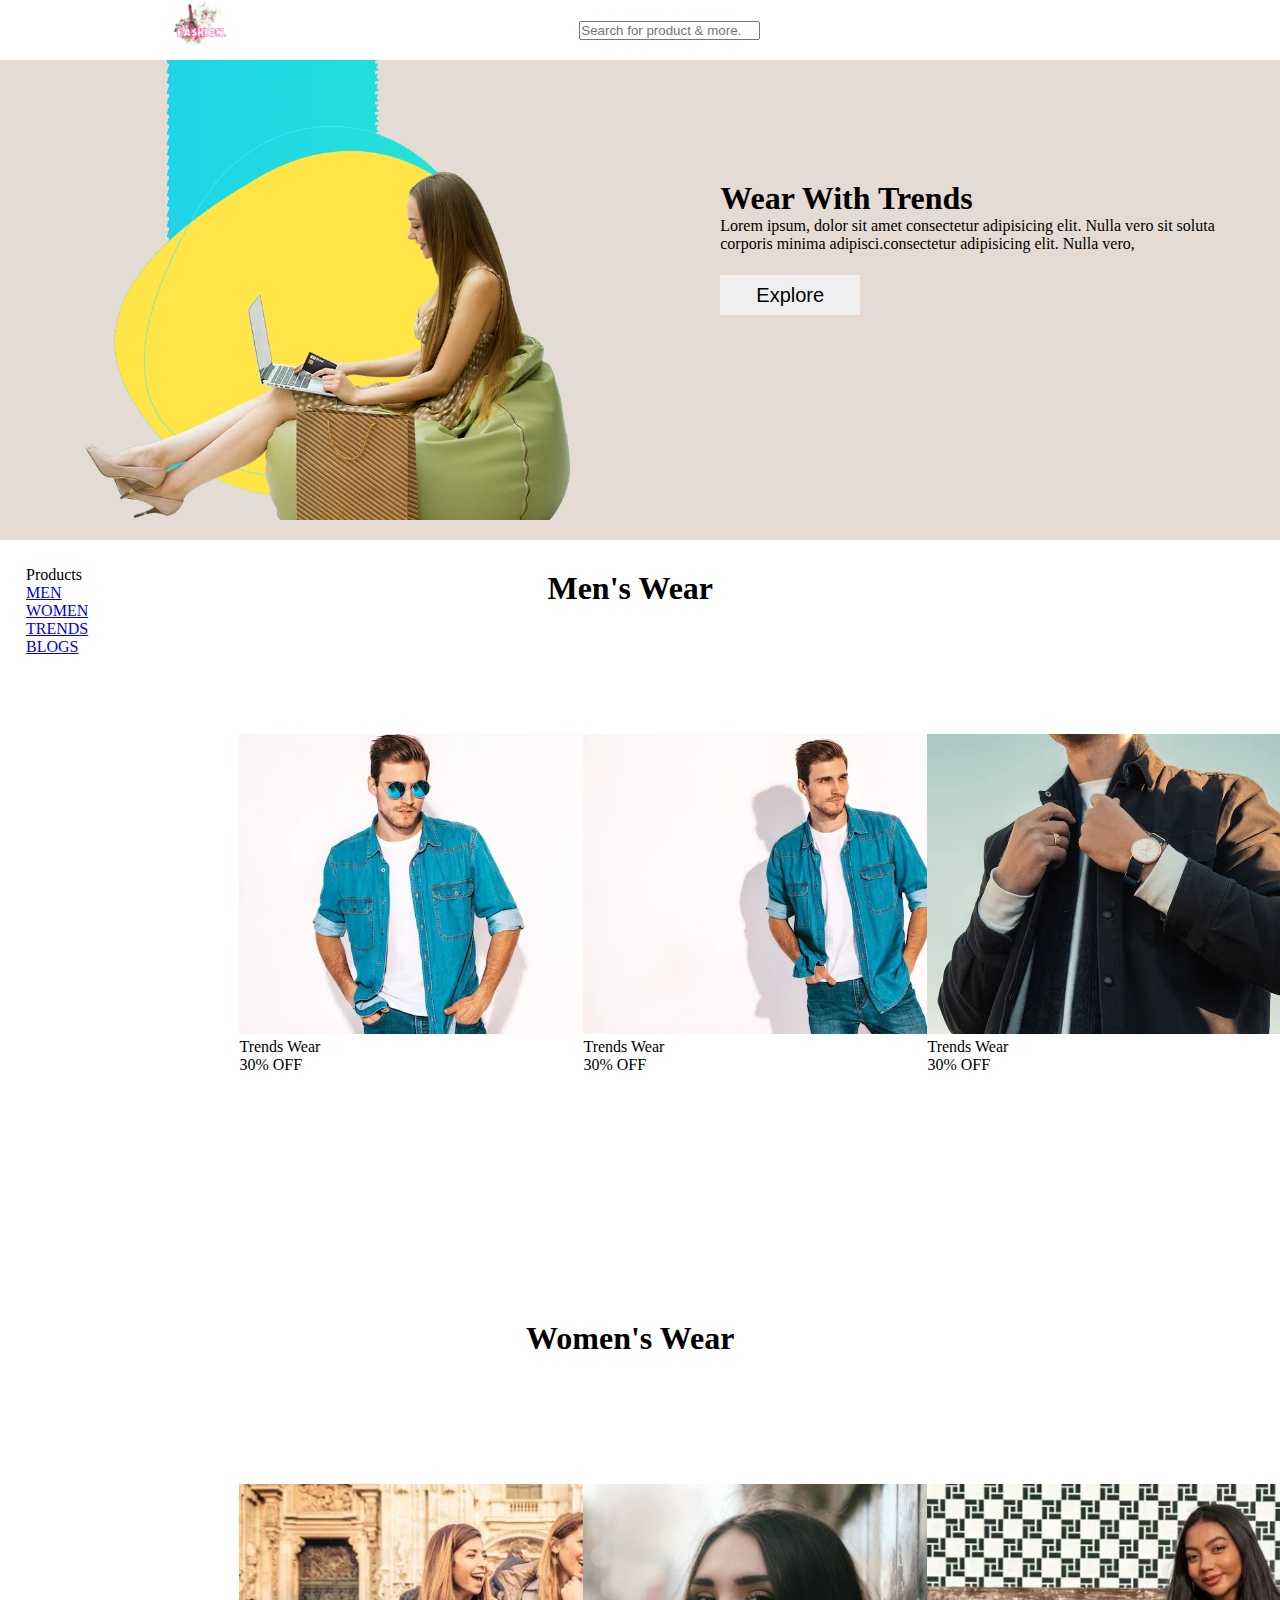
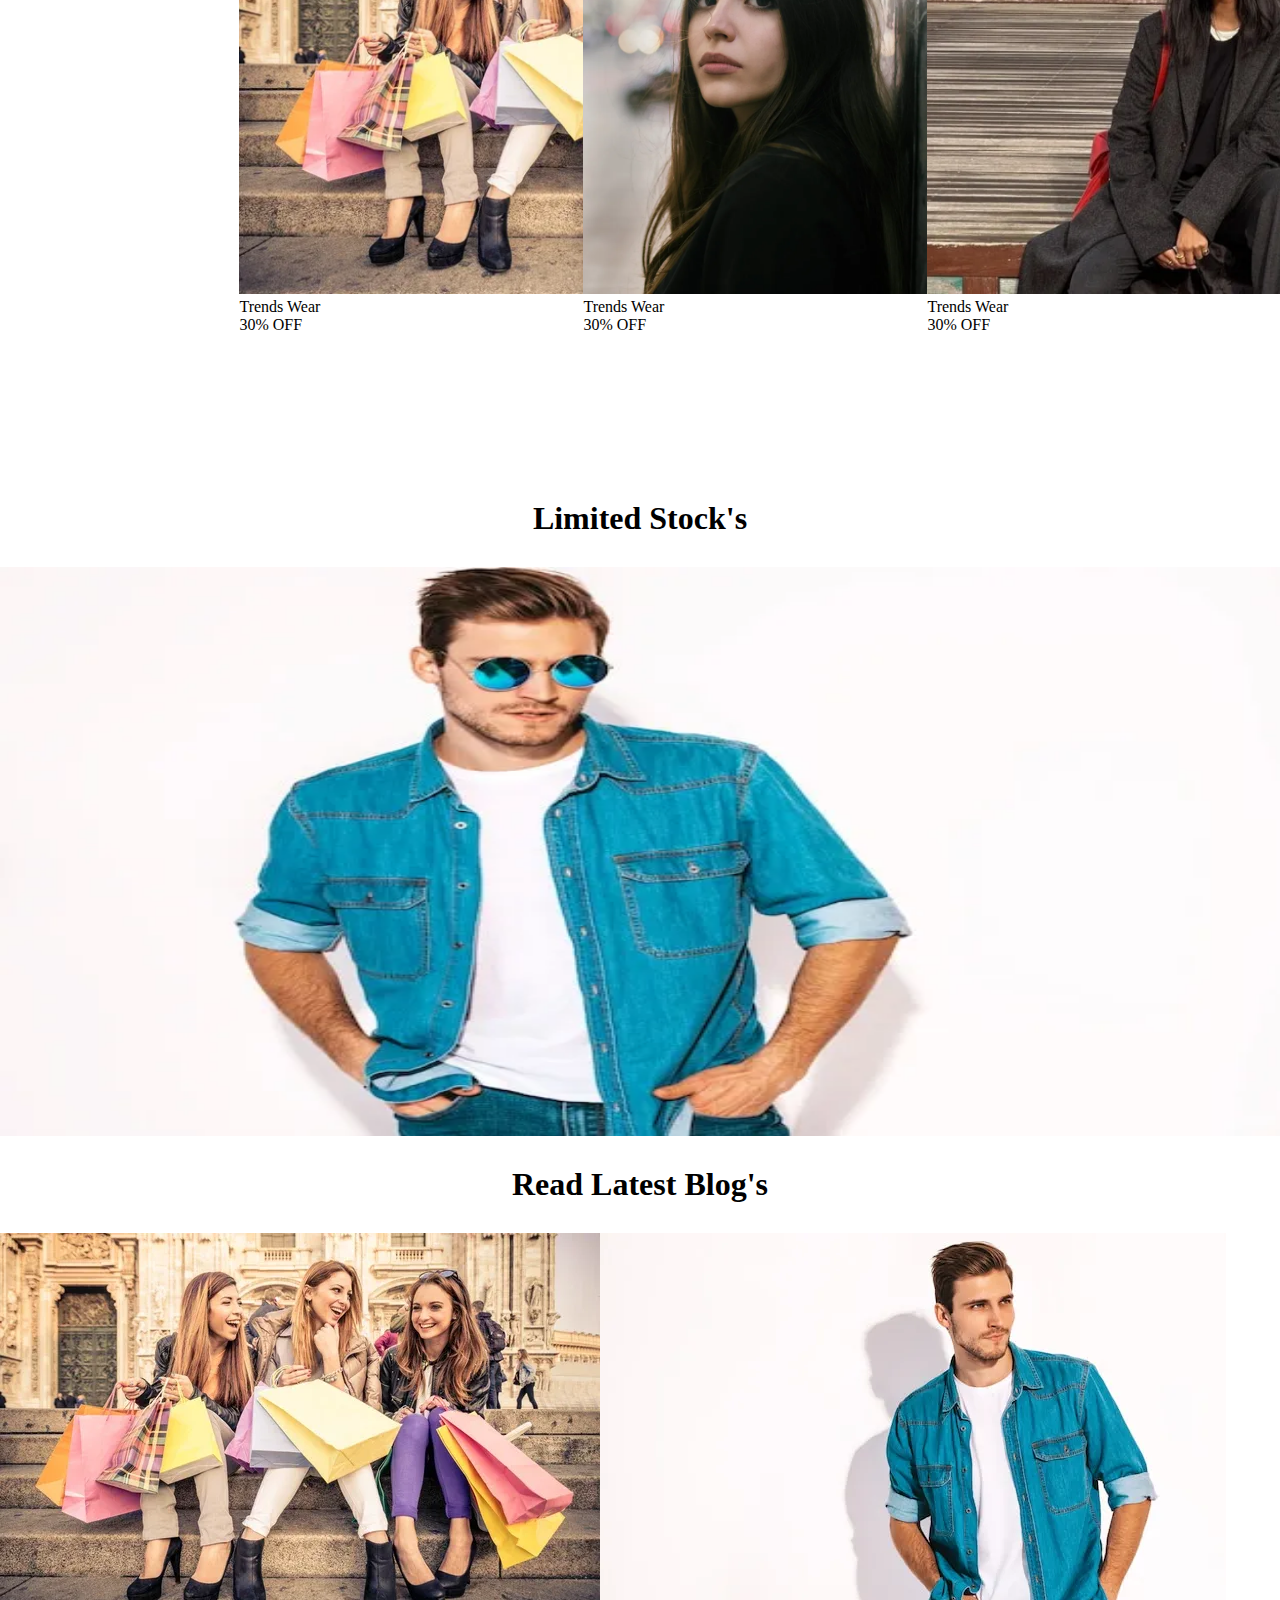
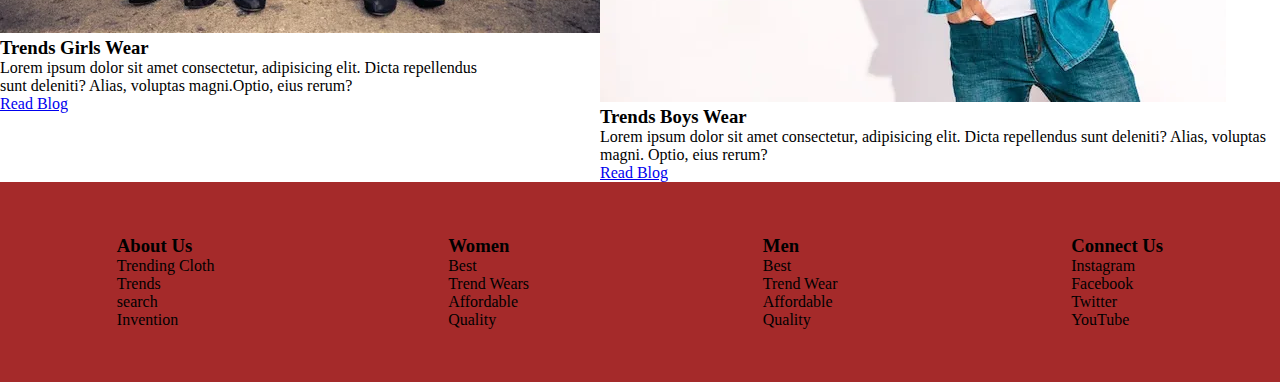
==== index.html @ 72ee12fe "first commit" ====
<!DOCTYPE html>
<html lang="en">
<head>
    <meta charset="UTF-8">
    <meta name="viewport" content="width=device-width, initial-scale=1.0">
    <title>Document</title>
    <link rel="stylesheet" href="index.css">
    <link href="https://fonts.googleapis.com/css2?family=Abril+Fatface&family=Catamaran:wght@200&family=Courgette&family=Dancing+Script:wght@700&family=Edu+TAS+Beginner:wght@700&family=Lato:wght@300;900&family=Mukta:wght@700&family=Mulish:wght@300&family=Open+Sans&family=PT+Sans:ital,wght@1,700&family=Poppins:wght@300&family=Raleway:wght@100&family=Roboto&family=Roboto+Condensed:wght@700&family=Roboto+Slab&display=swap" rel="stylesheet">
    <script src="https://kit.fontawesome.com/f30fac2c61.js" crossorigin="anonymous"></script>
</head>
<body>



    <div class="container">
        <nav>
            <div class="logo">
                <img src="vogue-png-logo-5764.png" alt="" >
            
            </div>
           
            <div class="searchBar">
                <input type="text" placeholder="Search for product & more.">
                <i class="fa-solid fa-magnifying-glass"></i>
            </div>
            <div class="icons">
                <i class="fa-regular fa-user"></i>
                <i class="fa-solid fa-bag-shopping"></i>
                <i class="fa-bar fa-bar"></i>

            </div>
        </nav>

         <div class="hero">
            <img src="log.png" alt="img-logo" height="500px">

            <div class="mainText">
                <h1>Wear With Trends</h1>
                <p>Lorem ipsum, dolor sit amet consectetur adipisicing elit. Nulla vero sit soluta <br> corporis minima  adipisci.consectetur adipisicing elit. Nulla vero,</p>
                <button>Explore</button>
            </div>

             
        </div>

         <main class="main">
           <div class="filter">

            <ul id="list">
                <li>Products</li>
                <li><a href="#men">MEN</a></li>
                <li><a href="#women">WOMEN</a></li>
                <li><a href="#slider">TRENDS</a></li>
                <li><a href="#blog">BLOGS</a></li>

            </ul>

        </div>
        <div id="men">
            <div class="head">
                <h1>Men's Wear</h1>
            </div>
            <div class="menCard">
                <div class="card">
                    <img src="men1.webp" alt="" height="300px">
                    <p>Trends Wear</p>
                    <p>30% OFF</p>
                </div>
                <div class="card">
                    <img src="men2.webp" alt="" height="300px">
                    <p>Trends Wear</p>
                    <p>30% OFF</p>
                </div>
                <div class="card">
                    <img src="men3.webp" alt="" height="300px">
                    <p>Trends Wear</p>
                    <p>30% OFF</p>
                </div>
            </div>
          <div id="women">
            <div class="head">
                <h1>Women's Wear</h1>
            </div>
            <div class="womenCard">
                <div class="card">
                    <img src="women.webp" alt="" height="410px">
                    <p>Trends Wear</p>
                    <p>30% OFF</p>
                </div>
                <div class="card">
                    <img src="women2.webp" alt="" height="410px">
                    <p>Trends Wear</p>
                    <p>30% OFF</p>
                </div>
                <div class="card">
                    <img src="women3.webp" alt="" height="410px">
                    <p>Trends Wear</p>
                    <p>30% OFF</p>
                </div>
            </div> 
</div>
</div> 
</main>


<div id="slider-box">
    <div class="head">
        <h1>Limited Stock's</h1>
    </div>
    <div id =" slider "class="slider">

     
        <div class="figure">
             <img src="men1.webp" alt=""  >
             <img src="men2.webp" alt="" >
             <img src="men3.webp" alt="" >
             <img src="women3.webp" alt="" >
             <img src="women1.webp" alt="" >
         </div>
    </div>
            

            <div id="blog">
                <div class="head">
                    <h1>Read Latest Blog's</h1>
                </div>
                <div class="blogs">
                    <div class="blogCard">
                        <img src="women.webp" alt="">
                        <div>
                            <h3>Trends Girls Wear</h3>
                            <p>Lorem ipsum dolor sit amet consectetur, adipisicing elit. Dicta repellendus <br> sunt deleniti?   Alias, voluptas magni.Optio, eius rerum?</p>
                            <a href="https://www.stylecraze.com/articles/best-fashion-blogs/">Read Blog</a>
                        </div>
                    </div>
                    <div class="blogCard">
                        <img src="men2.webp" alt="">
                        <div>
                            <h3>Trends Boys Wear</h3>
                            <p>Lorem ipsum dolor sit amet consectetur, adipisicing elit. Dicta repellendus sunt deleniti? Alias, voluptas magni. Optio, eius rerum?</p>
                            <a href="https://www.stylecraze.com/articles/best-fashion-blogs/">Read Blog</a>
                        </div>
                    </div>
                </div>
            </div>
        </div>

 
        

        <div class="footer">
            <div class="text">
                <h3>About Us</h3>
                <p>Trending Cloth</p>
                <p>Trends</p>
                <p>search</p>
                <p>Invention</p>

            </div>
            <div class="text">
                <h3>Women</h3>
                <p>Best</p>
                <p>Trend Wears</p>
                <p>Affordable </p>
                <p>Quality</p>

            </div>
            <div class="text">
                <h3>Men</h3>
                <p>Best</p>
                <p>Trend Wear</p>
                <p>Affordable</p>
                <p>Quality</p>

            </div>
            <div class="text">
                <h3>Connect Us</h3>
                <p>Instagram</p>
                <p>Facebook</p>
                <p>Twitter</p>
                <p>YouTube</p>

            </div>
        </div> 
    </div>
    <script src="index.js"></script>
</body>
</html> 

<!-- onclick card then open in new tab -->
---- index.css ----
*{
    margin: 0;
    padding: 0;
}

nav{width: 100%;
    background-color: white;
    height: 60px;
    display: flex;
    position: fixed;
    justify-content: space-around;
    align-items: center;
} 
.logo img {
    top: 5px;
    height:60px ;

}

.searchBar{
    list-style-type: none;
    border-style: none;
    transform-style: none;
}
.hero{
    display: flex;
    justify-content:space-around;
    background-color: rgb(228, 219, 212);
}
.hero img{
    margin: 20px;
    padding: 0;
}
.mainText{
    padding-top: 180px;
}

.mainText button{
    width: 140px;
    height: 40px;
    font-size: 20px;
    border: none;
    margin-top: 22px;
}

.mainText button:hover{

    background-color: transparent;
}

.main{
    display: flex;
       justify-content: flex-start; 
       flex-direction: row;
}
.filter {
    display: block;
    margin: 6px;

}

#list{
   margin: 20px;

list-style-type: none;
gap: 40px;
}

/* .men{
    width: 300px;
    height: 250px;
} */

.men{
    width: 100%;
}

.head{
    margin-top: 30px;
}


.head h1{

display: flex;
justify-content: center;
    
}
.menCard{
    margin-top: 10%;
    margin-left: 10%;
    width: 60%;
    height: 580px;

    display: flex;

}
.card{
    width: 300px;
    background-color: #fff;
    margin-inline: 22px;
    margin-top: 24px;
}


.womenCard{
    margin-top: 10%;
    margin-left: 10%;
    height: 610px;
    width: 60%;
    display: flex;
}
.slider{
    height: 60%;
    overflow: hidden;
  }

  
  .slider .figure{
  position: relative;
  width: 500%;
  
  left: 0;
  animation: 15s slider infinite;
  }
  .slider .figure img {
    float: left ;
   margin: 0;
   left: 0;
aspect-ratio: 9/4;
    width: 20%;
  }
  
  
  @keyframes slider {
    0%{left: 0;}
    20%{left: -100%;}
    40%{left: -200%;}
    60%{left: -300%;}
    80%{right: -400%;}
    100%{right: -500%;}
  } 
  

.head h1{
    margin: 30px;
}
  
 
.blogs{
    display:flex;
    height: 60%;
    width: 100%;
    margin: px;
}


  .footer{
    height: 200px;
    display: flex;
  flex-wrap: wrap;
  justify-content: space-around;
  align-items: center;
    background-color:brown;
    text-decoration: white;
  }

  .product-detail{
    display: flex;
    margin: 20px;
  }
  
 .product-detail h1{
    margin: 30px;

 }
  .product-detail button{
 margin: 50px;
 background: transparent;
  }
  

  @media screen and (max-width:900px){
    .menCard{
        display: block;
        margin: 20;
        height: 1110px;
        margin-right: 10px;
    }
    .womenCard{
       
        display: block;
        height: 1410px;
        margin-right: 10px;

    }
    .hero{
        display: block;
    }
    
    .slider-box {
    margin-top: 100px;
margin: 100px;    
    }
    .blogs{
        display: block;
        margin: 20;
        height: 1110px;
        margin-right: 10px;
    }
    
    .filter{
        display: none;
    }
  }
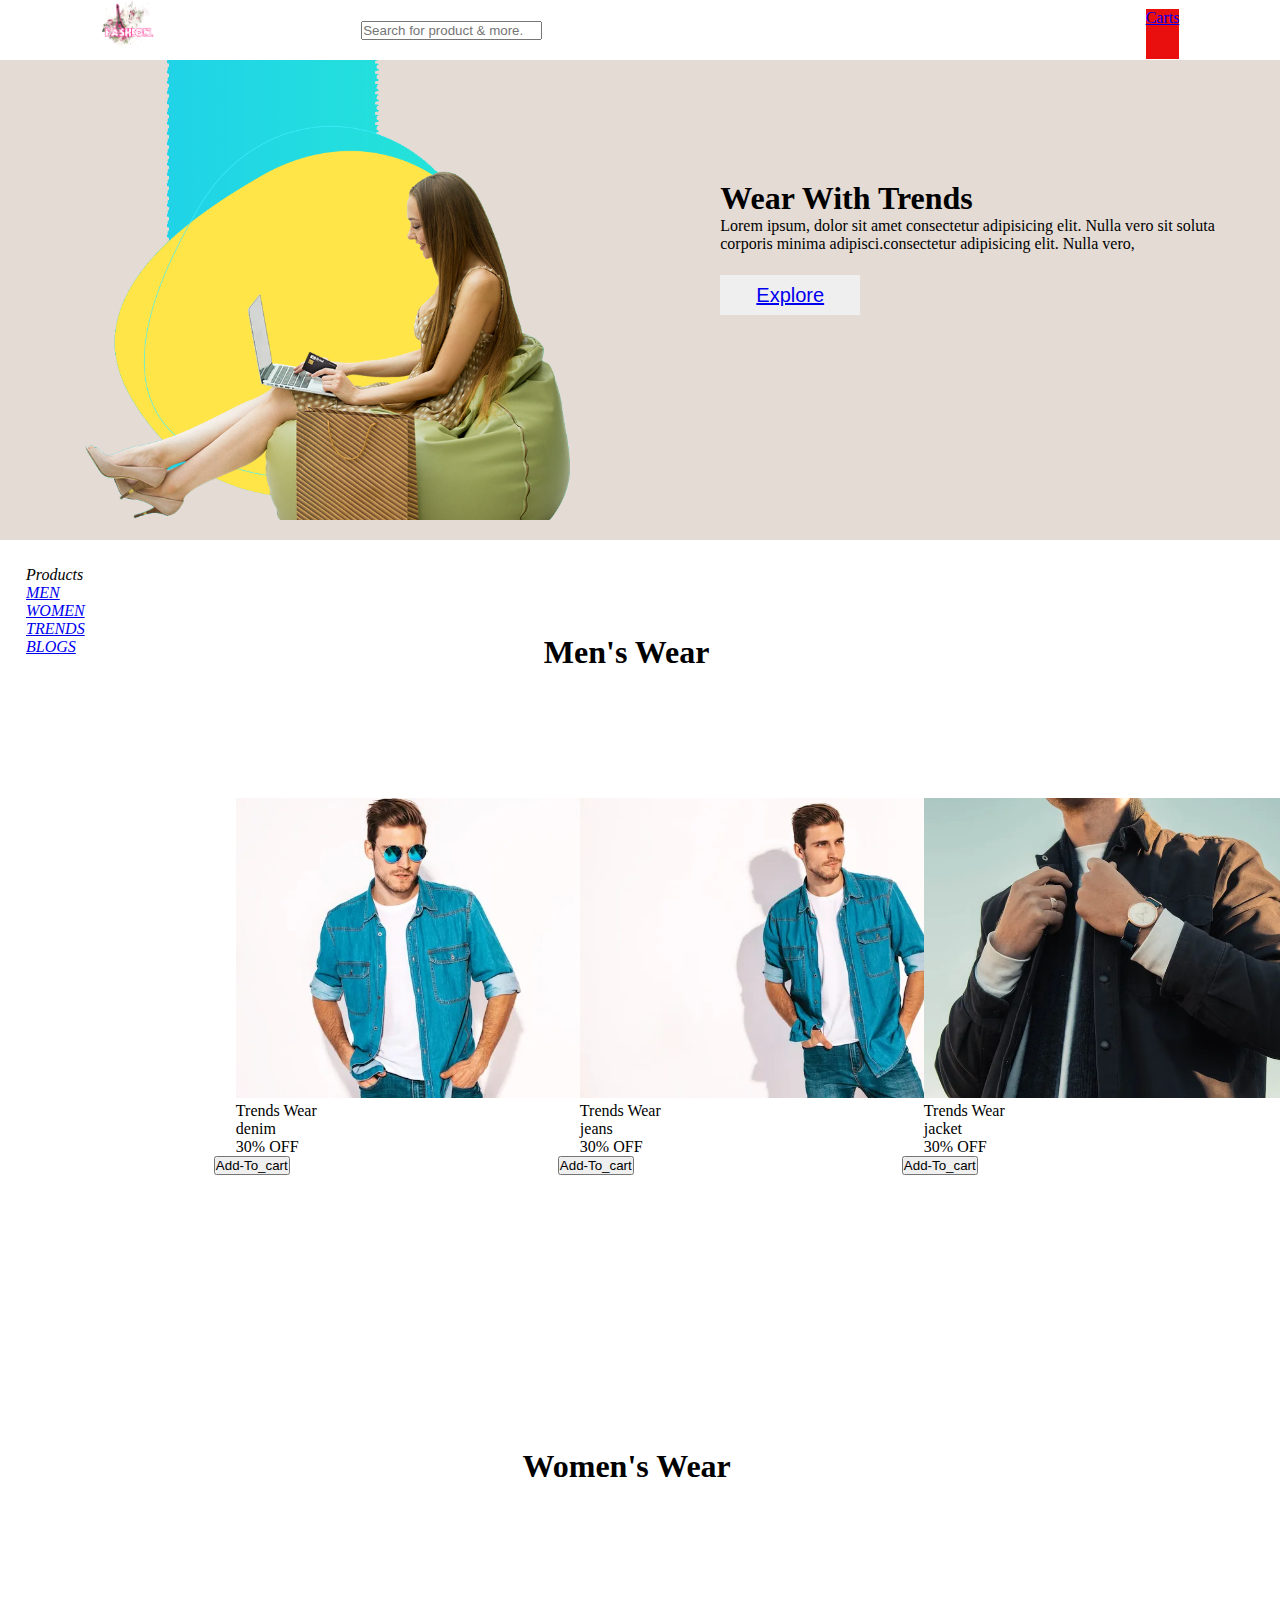
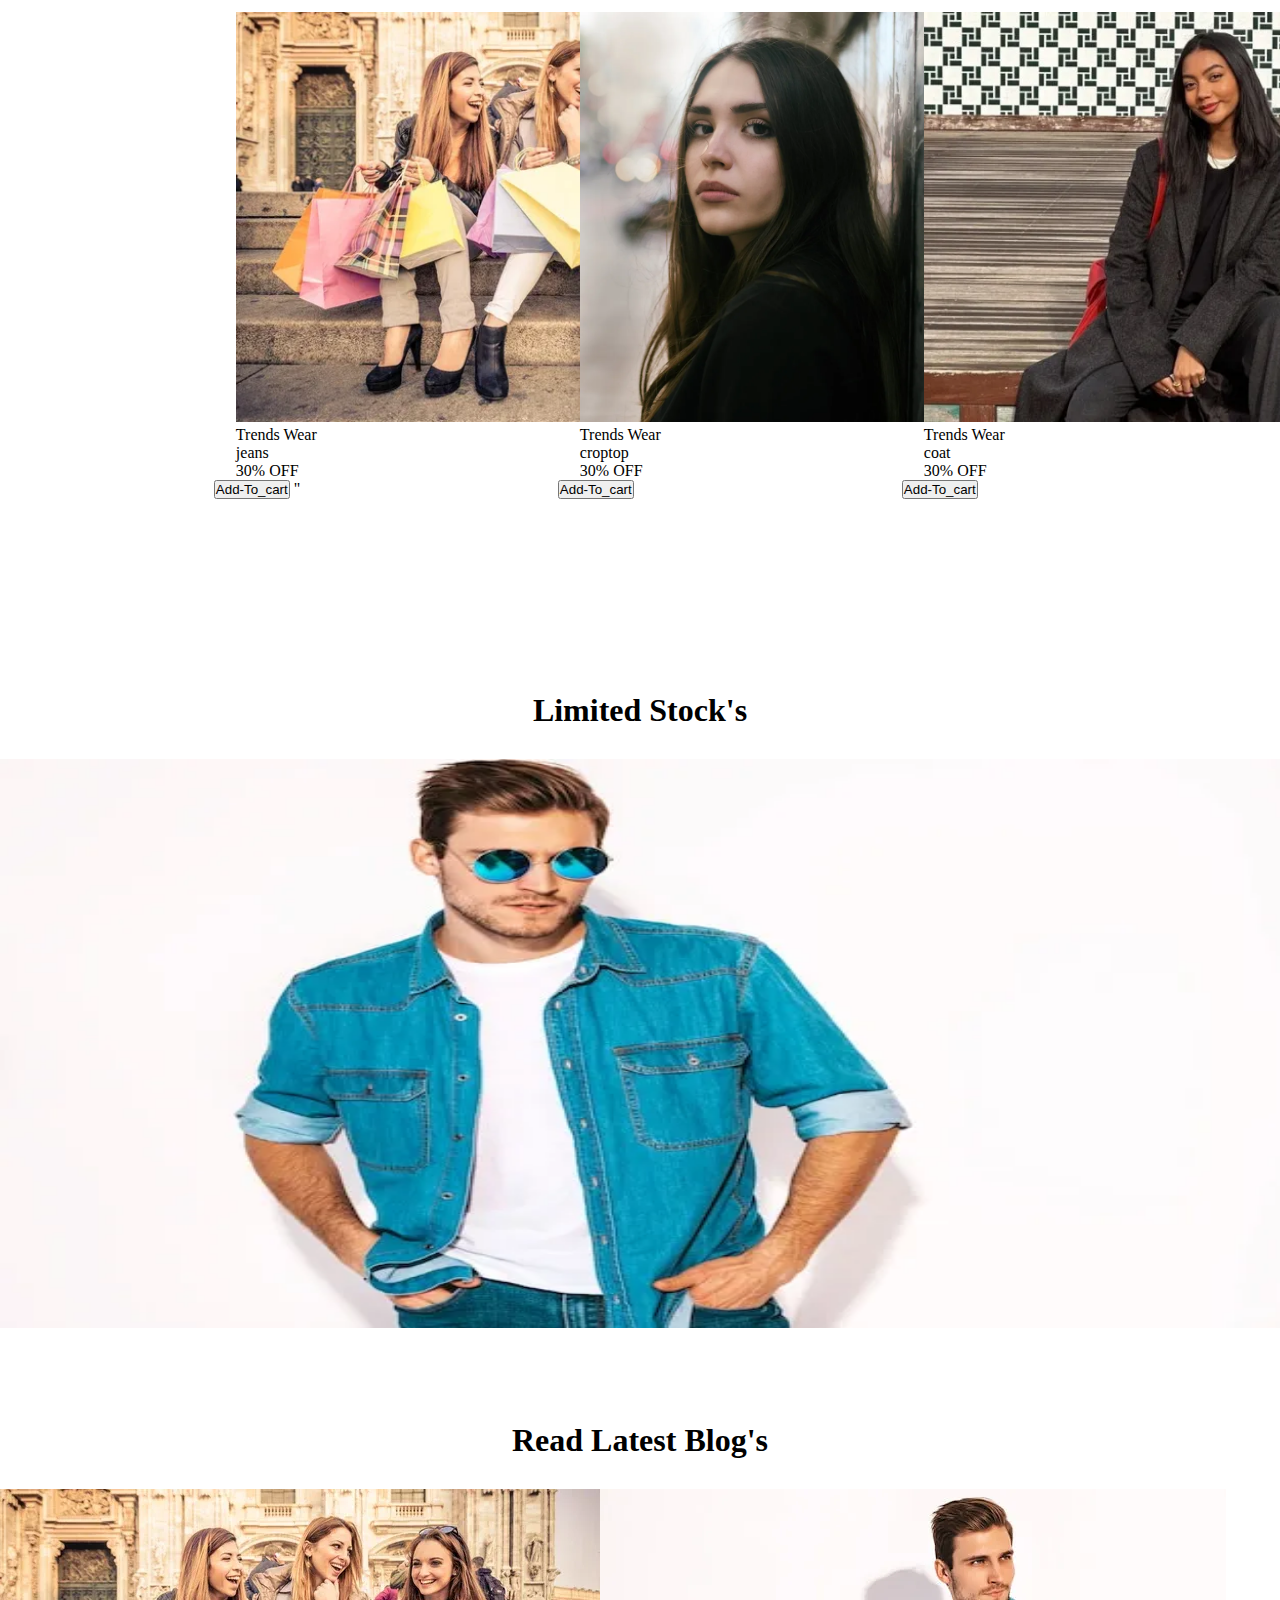
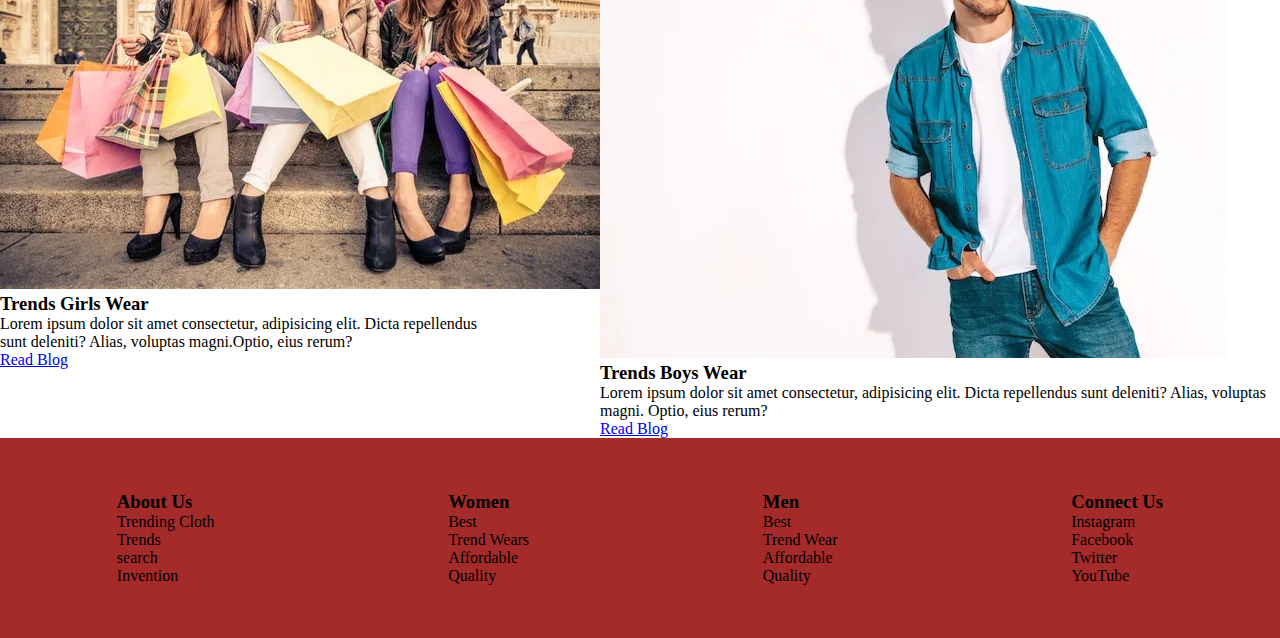
==== commit aeaa44a2: "implement addtocart" ====
--- a/index.html
+++ b/index.html
@@ -3,7 +3,7 @@
 <head>
     <meta charset="UTF-8">
     <meta name="viewport" content="width=device-width, initial-scale=1.0">
-    <title>Document</title>
+    <title>E-Commerce</title>
     <link rel="stylesheet" href="index.css">
     <link href="https://fonts.googleapis.com/css2?family=Abril+Fatface&family=Catamaran:wght@200&family=Courgette&family=Dancing+Script:wght@700&family=Edu+TAS+Beginner:wght@700&family=Lato:wght@300;900&family=Mukta:wght@700&family=Mulish:wght@300&family=Open+Sans&family=PT+Sans:ital,wght@1,700&family=Poppins:wght@300&family=Raleway:wght@100&family=Roboto&family=Roboto+Condensed:wght@700&family=Roboto+Slab&display=swap" rel="stylesheet">
     <script src="https://kit.fontawesome.com/f30fac2c61.js" crossorigin="anonymous"></script>
@@ -11,16 +11,16 @@
 <body>
 
 
-
     <div class="container">
         <nav>
+           
             <div class="logo">
-                <img src="vogue-png-logo-5764.png" alt="" >
-            
-            </div>
-           
-            <div class="searchBar">
-                <input type="text" placeholder="Search for product & more.">
+           <a href="/"><img src="vogue-png-logo-5764.png" alt=""> </a> 
+            
+            </div>
+           
+            <div class="searchButton">
+                <input type="text" class="searchInput"placeholder="Search for product & more.">
                 <i class="fa-solid fa-magnifying-glass"></i>
             </div>
             <div class="icons">
@@ -29,7 +29,36 @@
                 <i class="fa-bar fa-bar"></i>
 
             </div>
+            <div class="humb">
+                <span class="hamburger">
+               <svg
+                 xmlns="http://www.w3.org/2000/svg"
+                 fill="none"
+                 viewBox="0 0 24 24"
+                 stroke-width="1.5"
+                 stroke="currentColor"
+                 class="w-6 h-6">
+                 <path
+                   stroke-linecap="round"
+                   stroke-linejoin="round"
+                   d="M3.75 6.75h16.5M3.75 12h16.5m-16.5 5.25h16.5" />
+               </svg>
+             </span>
+           </div>
+            
+            <div class="cart">
+                <a href="cart.html">Carts</a>
+           
+           
+                <div id="cartcontain" class="cartcontainer">
+  
+
+                </div> 
+            </div>
+
+            
         </nav>
+        <div class="usefilter">
 
          <div class="hero">
             <img src="log.png" alt="img-logo" height="500px">
@@ -37,7 +66,7 @@
             <div class="mainText">
                 <h1>Wear With Trends</h1>
                 <p>Lorem ipsum, dolor sit amet consectetur adipisicing elit. Nulla vero sit soluta <br> corporis minima  adipisci.consectetur adipisicing elit. Nulla vero,</p>
-                <button>Explore</button>
+                <button>  <a href="#men">Explore</button></a>
             </div>
 
              
@@ -52,6 +81,7 @@
                 <li><a href="#women">WOMEN</a></li>
                 <li><a href="#slider">TRENDS</a></li>
                 <li><a href="#blog">BLOGS</a></li>
+      
 
             </ul>
 
@@ -61,41 +91,99 @@
                 <h1>Men's Wear</h1>
             </div>
             <div class="menCard">
+                <div class="carditem">
                 <div class="card">
                     <img src="men1.webp" alt="" height="300px">
-                    <p>Trends Wear</p>
-                    <p>30% OFF</p>
-                </div>
-                <div class="card">
+                    <p >Trends Wear</p>
+                    <p class="title">denim</p>
+                    <p>30% OFF</p>
+                </div>
+                    <button   class="addcartbtn"
+                    data-id="1"
+                     data-title="denim"
+                    data-img="men1.webp"
+                    data-discound="30% OFF"
+                    data-quality="Trends Wear"
+                    >Add-To_cart</button>
+            </div>
+                <div class="carditem">
+                <div id="jeans" class="card">
                     <img src="men2.webp" alt="" height="300px">
                     <p>Trends Wear</p>
-                    <p>30% OFF</p>
-                </div>
+                    <p class="title"> jeans</p>
+                    <p>30% OFF</p>
+                </div>
+                    <button  class="addcartbtn"
+                    data-id="2"
+                    data-title="jeans"
+                    data-img="men2.webp"
+                    data-discound="30% OFF"
+                    data-quality="Trends Wear">Add-To_cart</button>
+                </div>
+                <div class="carditem">
                 <div class="card">
                     <img src="men3.webp" alt="" height="300px">
                     <p>Trends Wear</p>
-                    <p>30% OFF</p>
-                </div>
-            </div>
+                    <p class="title">jacket</p>
+                    <p>30% OFF</p>
+                </div>
+                    <button  class="addcartbtn"
+                    data-id="3"
+                    data-title="jacket"
+                    data-img="men3.webp"
+                    data-discound="30% OFF"
+                    data-quality="Trends Wear">Add-To_cart</button>
+                </div>
+            </div>
+
           <div id="women">
             <div class="head">
                 <h1>Women's Wear</h1>
             </div>
             <div class="womenCard">
+                <div class="carditem">
                 <div class="card">
                     <img src="women.webp" alt="" height="410px">
                     <p>Trends Wear</p>
-                    <p>30% OFF</p>
-                </div>
+                    <p class="title">jeans</p>
+                    <p>30% OFF</p>
+                </div>
+                    <button class="addcartbtn"
+                   
+                    data-id="4" data-title="jeans"
+                    data-img="men4.webp"
+                    data-discound="30% OFF"
+                    data-quality="Trends Wear">Add-To_cart</button> "
+                </div>
+
+                <div class="carditem">
                 <div class="card">
                     <img src="women2.webp" alt="" height="410px">
-                    <p>Trends Wear</p>
-                    <p>30% OFF</p>
-                </div>
+                    <p >Trends Wear</p>
+                    <p class="title"> croptop</p>
+                    <p>30% OFF</p>
+                </div>
+                    <button class="addcartbtn"
+                    data-id="5"
+                     data-title=" croptop"
+                    data-img="men5.webp"
+                    data-discound="30% OFF"
+                    data-quality="Trends Wear">Add-To_cart</button>
+                </div>
+                
+                <div class="carditem">
                 <div class="card">
                     <img src="women3.webp" alt="" height="410px">
-                    <p>Trends Wear</p>
-                    <p>30% OFF</p>
+                    <p >Trends Wear</p>
+                    <p class="title">coat</p>
+                    <p>30% OFF</p>
+                </div>
+                <button class="addcartbtn"
+                data-id="6"
+                data-title="coat"
+                data-img="men6.webp"
+                data-discound="30% OFF"
+                data-quality="Trends Wear">Add-To_cart</button>
                 </div>
             </div> 
 </div>
@@ -146,7 +234,7 @@
         </div>
 
  
-        
+   
 
         <div class="footer">
             <div class="text">
@@ -183,7 +271,11 @@
             </div>
         </div> 
     </div>
+
+</div>
+
     <script src="index.js"></script>
+    <script src="cart.js"></script>
 </body>
 </html> 
 
--- a/index.css
+++ b/index.css
@@ -10,12 +10,126 @@
     position: fixed;
     justify-content: space-around;
     align-items: center;
+    top: 0;
 } 
 .logo img {
     top: 5px;
     height:60px ;
 
 }
+ 
+    .cart{
+        margin-top: 8px;
+height: 50px; 
+background-color: #e90f0f;}
+
+.cart  a{
+    float: right;
+ }
+
+.cartcontain{
+    height: 600px;
+    width: 300px;
+    margin-top: 30px;
+    background-color: #463cbb;
+    overflow-y: scroll;
+    display: none;
+    color: #f90808;
+}
+
+.innercartbtn{
+
+ margin-top: 20px;
+}
+
+.cartcontain{
+    padding: 90px;
+}
+  
+
+.buypage{
+font-size: large;
+bottom: 55%;
+left: 30%;
+
+}
+/* Cart page */
+/* .cart {
+    width: 100%;
+  } */
+  .cartitem{
+    margin-top: 90px;
+   padding: 100px;
+   width: 80%;
+    color: rgb(119, 223, 16);
+  }
+
+  .cart_header{
+    padding: 1.5rem;
+    background-color: var(--colo-white-2);
+    display: flex;
+    justify-content: space-between;
+    align-items: center;
+    border-radius: 1px;
+  }
+  
+  .cart_item{
+    margin-top: 2rem;
+    padding: 1.5rem;
+    background-color: var(--colo-white-2);
+    display: flex;
+    justify-content: space-between;
+    align-items: center;
+    border-radius: 1px;
+  }
+
+
+  
+  /* .cart_item {
+    margin-top: 2rem;
+    padding: 1.5rem;
+    background-color: var(--colo-white-2);
+    display: flex;
+    justify-content: space-between;
+    align-items: center;
+    border-radius: 1px;
+  }
+  .cart_product {
+    display: flex;
+    flex-direction: column;
+  } */
+
+  .cart_img {
+    width: 7%;
+  }
+  .cart_total {
+    margin-top: 2rem;
+    text-align: right;
+  }
+
+
+.buypage h1{
+    color: rgb(65, 9, 233);
+}
+ .inputs button{
+background-color: #15ce30;
+size: 200%;
+font-size: xx-large;
+font-weight: bold;
+margin: 10px;
+}
+.inputs a{
+    background-color: #bc1b1b;
+    color: white;
+}
+
+/* .cartcontainer{
+ display: grid;
+ grid-template-columns: 3fr 1fr 3fr;
+ background-color: #2ad81e;
+}
+  */
+ 
 
 .searchBar{
     list-style-type: none;
@@ -61,9 +175,10 @@
 
 #list{
    margin: 20px;
+  font-style: oblique;
 
 list-style-type: none;
-gap: 40px;
+ 
 }
 
 /* .men{
@@ -76,9 +191,10 @@
 }
 
 .head{
-    margin-top: 30px;
-}
-
+    margin-top: 94px;
+}
+
+ 
 
 .head h1{
 
@@ -179,6 +295,10 @@
  background: transparent;
   }
   
+  .buypage{
+    position: absolute;
+    
+  }
 
   @media screen and (max-width:900px){
     .menCard{
@@ -187,6 +307,17 @@
         height: 1110px;
         margin-right: 10px;
     }
+
+    
+.hamburger {
+    display: none;
+    cursor: pointer;
+  }
+  .hamburger > svg {
+    width: 4.5rem;
+    height: 4.5rem;
+  } 
+  
     .womenCard{
        
         display: block;
@@ -212,7 +343,16 @@
     .filter{
         display: none;
     }
-  }
-    
+    .product-detail{
+        display: block;
+        
+        height: 40%;
+        width: auto;
+    }
+   #inner{
+   margin: 10px;
+   padding: 6px;
+  }
+} 
  
   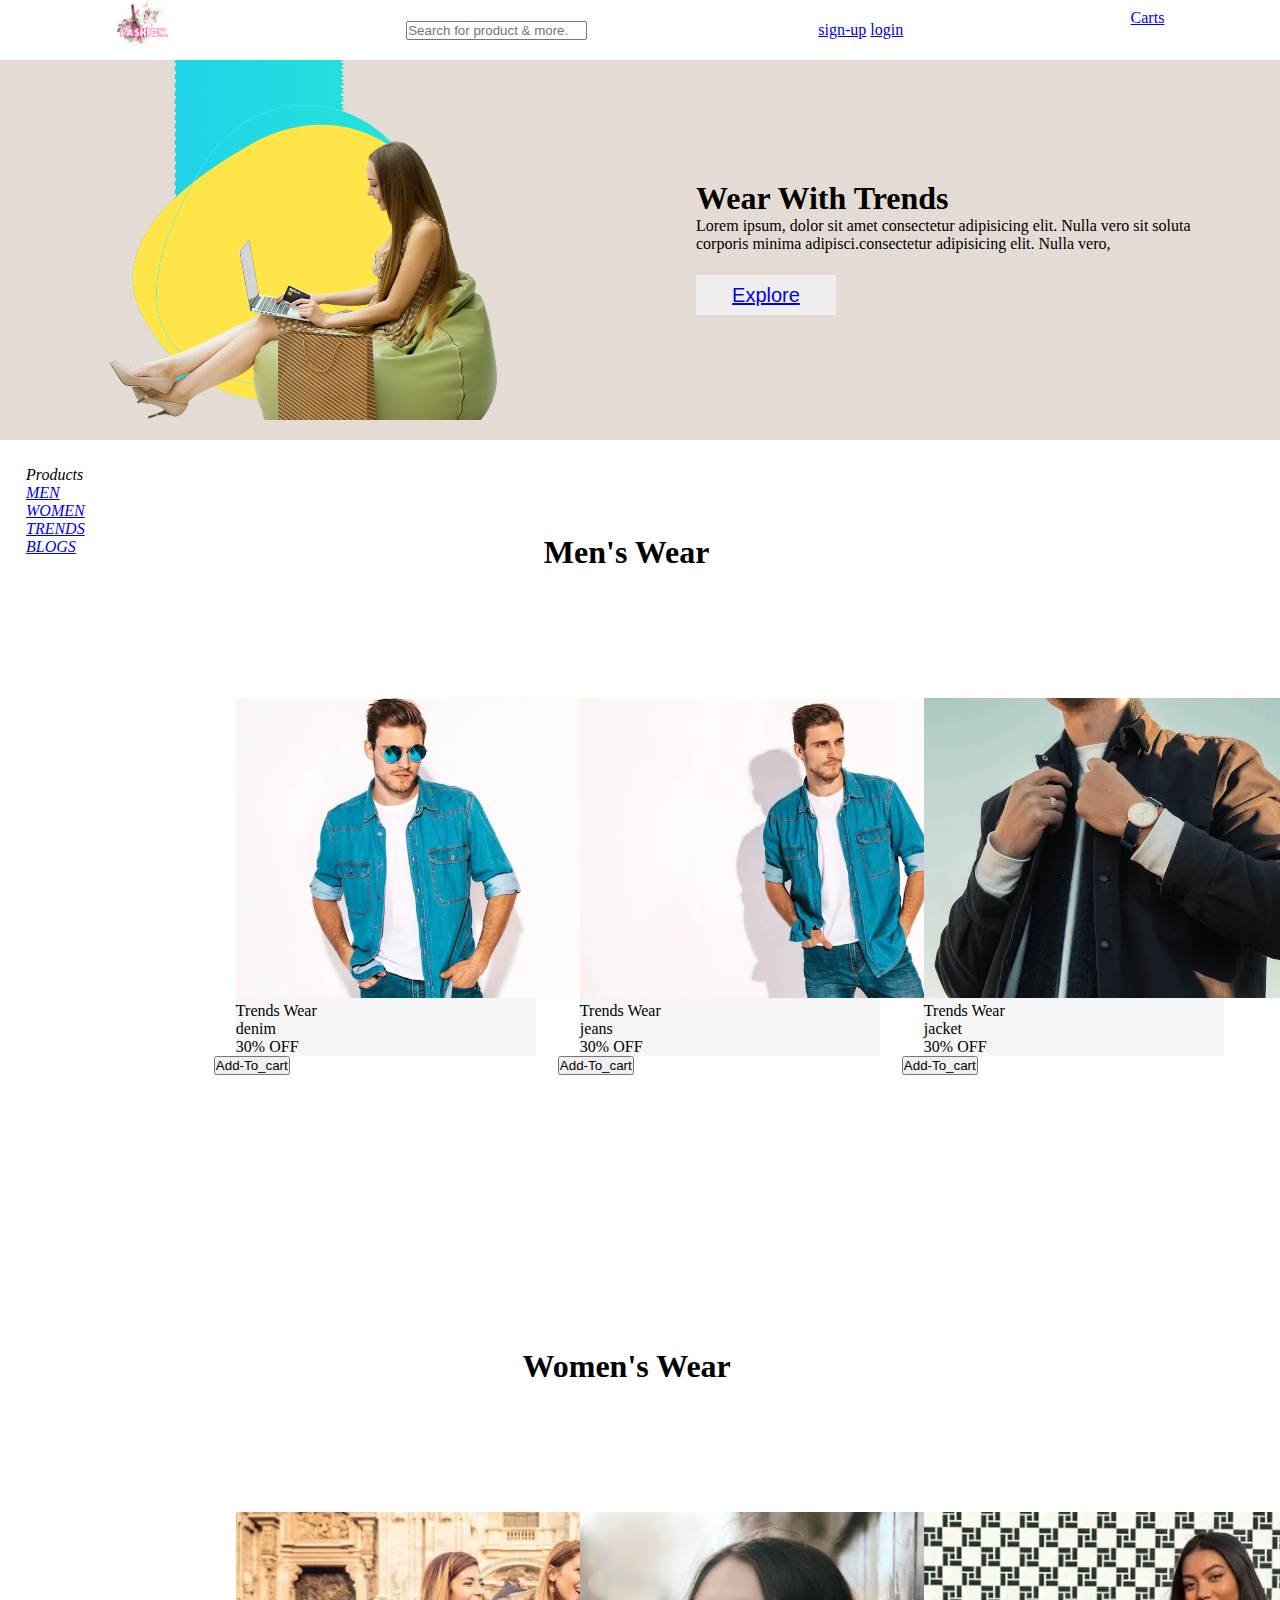
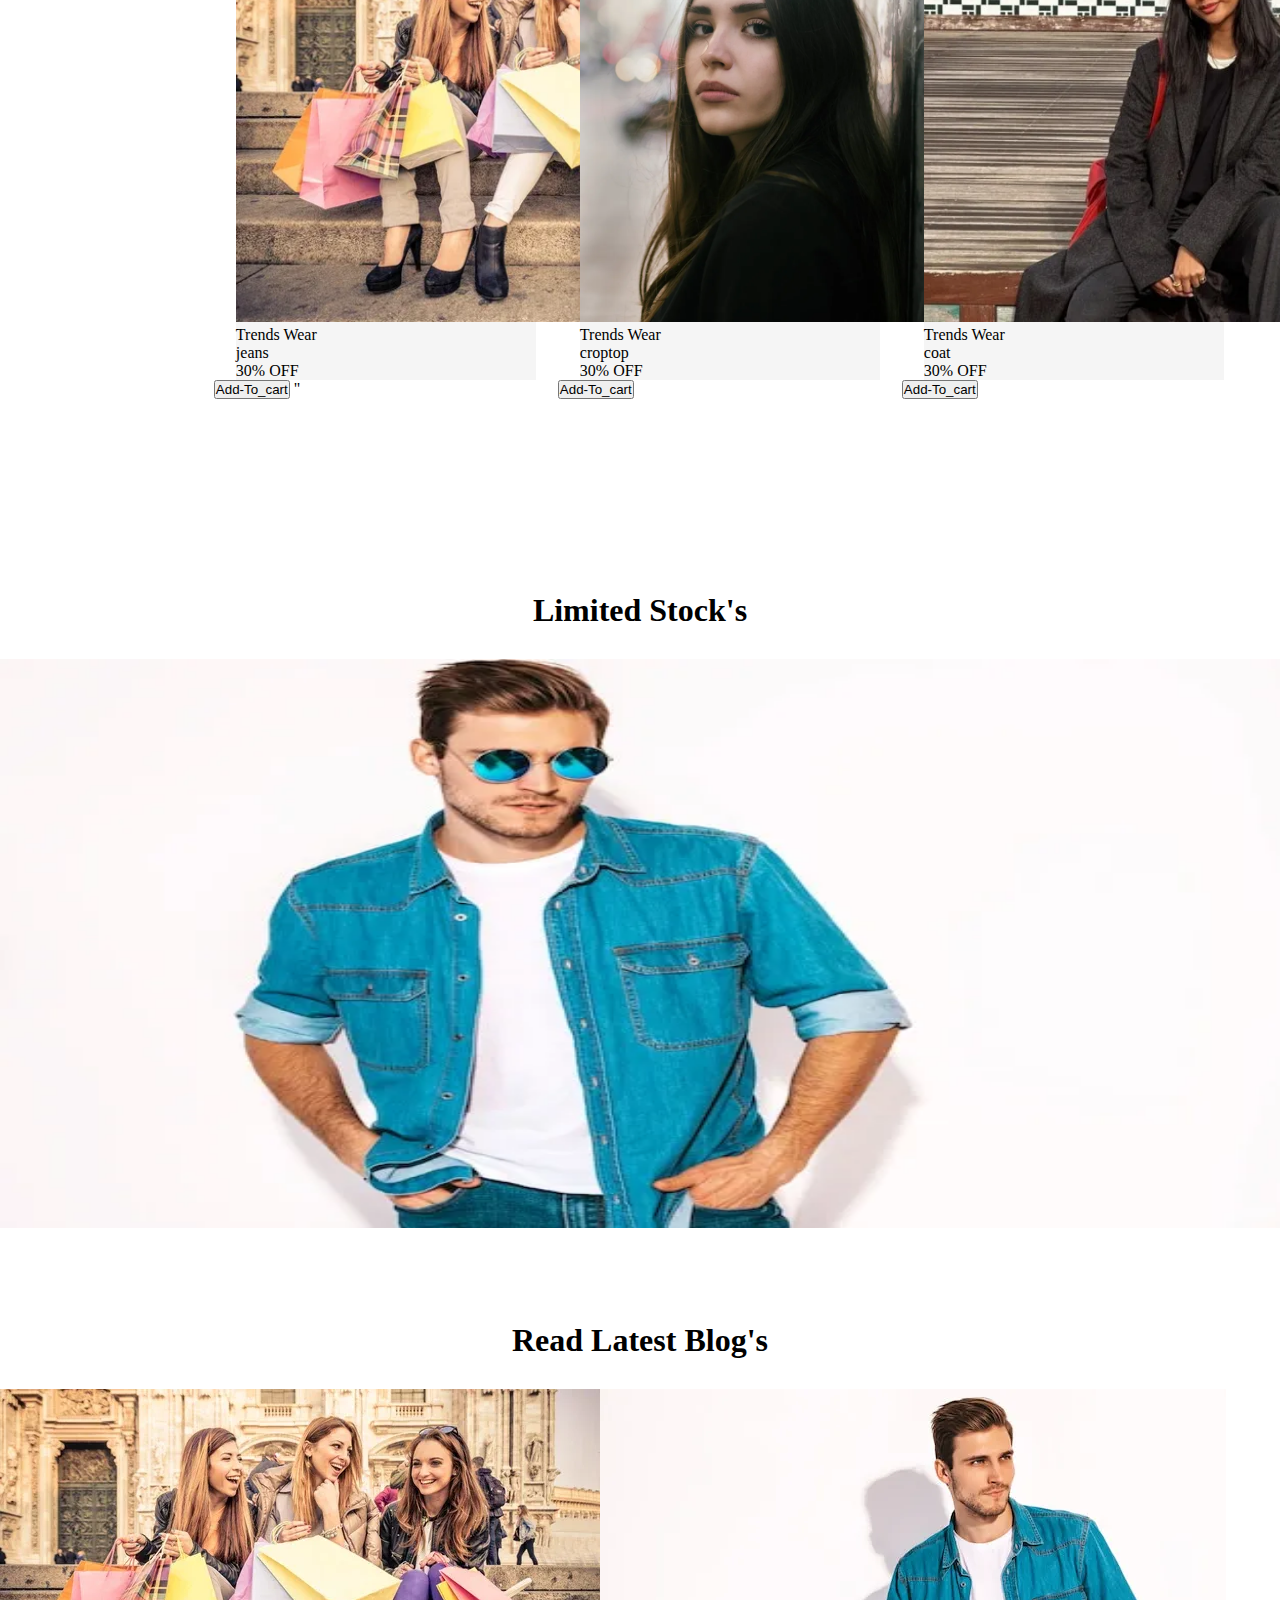
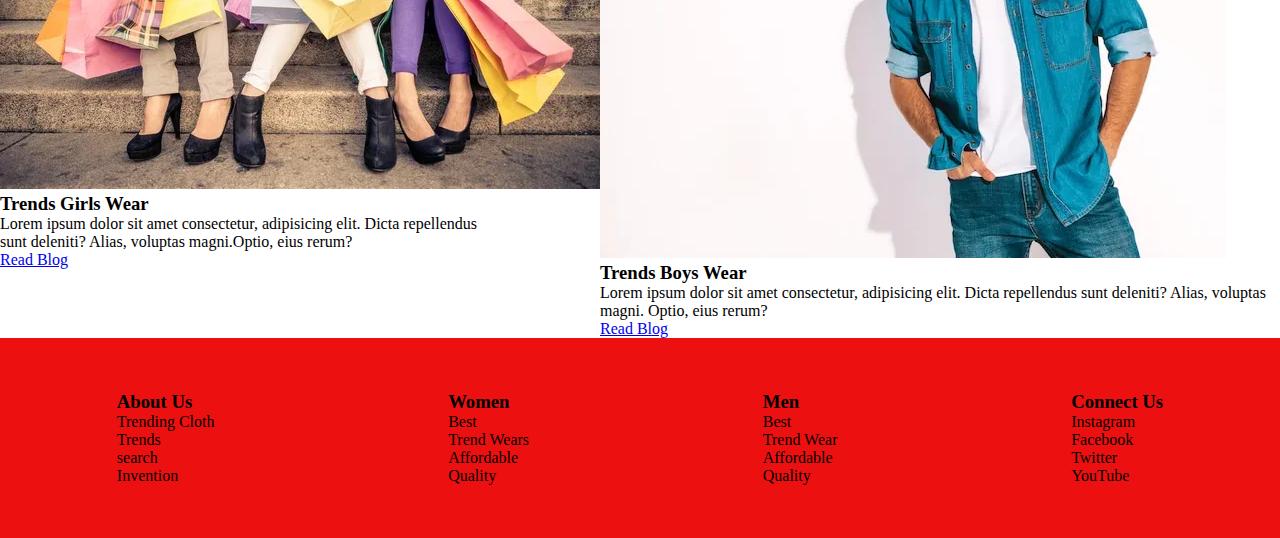
==== commit 44bbcf7a: "Add some new features like addtocartt,Humburger and signup and login" ====
--- a/index.html
+++ b/index.html
@@ -11,8 +11,10 @@
 <body>
 
 
-    <div class="container">
-        <nav>
+    
+
+   
+        <nav class ="navbartop">
            
             <div class="logo">
            <a href="/"><img src="vogue-png-logo-5764.png" alt=""> </a> 
@@ -23,31 +25,40 @@
                 <input type="text" class="searchInput"placeholder="Search for product & more.">
                 <i class="fa-solid fa-magnifying-glass"></i>
             </div>
+           
             <div class="icons">
+                <div class="signpage">
+                    <a href="/sign-up.html">sign-up</a>
+                    <a href="/login.html">login</a>
                 <i class="fa-regular fa-user"></i>
-                <i class="fa-solid fa-bag-shopping"></i>
-                <i class="fa-bar fa-bar"></i>
-
-            </div>
-            <div class="humb">
-                <span class="hamburger">
-               <svg
-                 xmlns="http://www.w3.org/2000/svg"
-                 fill="none"
-                 viewBox="0 0 24 24"
-                 stroke-width="1.5"
-                 stroke="currentColor"
-                 class="w-6 h-6">
-                 <path
-                   stroke-linecap="round"
-                   stroke-linejoin="round"
-                   d="M3.75 6.75h16.5M3.75 12h16.5m-16.5 5.25h16.5" />
-               </svg>
-             </span>
-           </div>
+
+                </div>
+
+              
+                <div class="humburgericon">
+                    <span class="hamburger">
+                   <svg
+                     xmlns="http://www.w3.org/2000/svg"
+                     fill="none"
+                     viewBox="0 0 24 24"
+                     stroke-width="1.5"
+                     stroke="currentColor"
+                     class="w-6 h-6">
+                     <path
+                       stroke-linecap="round"
+                       stroke-linejoin="round"
+                       d="M3.75 6.75h16.5M3.75 12h16.5m-16.5 5.25h16.5" />
+                   </svg>
+                 </span>
+               </div>
+               
+            </div>
+            
             
             <div class="cart">
                 <a href="cart.html">Carts</a>
+                <i class="fa-solid fa-bag-shopping"></i>
+
            
            
                 <div id="cartcontain" class="cartcontainer">
@@ -58,10 +69,12 @@
 
             
         </nav>
+
+        <div class="container" >
         <div class="usefilter">
 
          <div class="hero">
-            <img src="log.png" alt="img-logo" height="500px">
+            <img  src="log.png" alt="img-logo" height="400px"  >
 
             <div class="mainText">
                 <h1>Wear With Trends</h1>
--- a/index.css
+++ b/index.css
@@ -1,3 +1,14 @@
+@import url("https://fonts.googleapis.com/css2?family=Inter:wght@200;300;500;600;700;800;900&display=swap");
+:root {
+  --font-main: "Inter", sans-serif;
+  --colo-primary: #db4444;
+  --colo-dark-1: #000000;
+  --colo-dark-2: #7d8184;
+  --colo-white-1: #ffffff;
+  --colo-white-2: #f5f5f5;
+  --color-green: #00d656;
+}
+
 *{
     margin: 0;
     padding: 0;
@@ -12,6 +23,10 @@
     align-items: center;
     top: 0;
 } 
+
+.humburgericon{
+  display: none;
+}
 .logo img {
     top: 5px;
     height:60px ;
@@ -21,10 +36,17 @@
     .cart{
         margin-top: 8px;
 height: 50px; 
-background-color: #e90f0f;}
+width: 30px;
+ }
 
 .cart  a{
     float: right;
+ }
+
+ .auth_image{
+  margin-left: 30px;
+  height: 90%;
+  margin-bottom: 10px;
  }
 
 .cartcontain{
@@ -53,10 +75,7 @@
 left: 30%;
 
 }
-/* Cart page */
-/* .cart {
-    width: 100%;
-  } */
+ 
   .cartitem{
     margin-top: 90px;
    padding: 100px;
@@ -213,7 +232,7 @@
 }
 .card{
     width: 300px;
-    background-color: #fff;
+    background-color: #f5f5f5;
     margin-inline: 22px;
     margin-top: 24px;
 }
@@ -277,8 +296,8 @@
   flex-wrap: wrap;
   justify-content: space-around;
   align-items: center;
-    background-color:brown;
-    text-decoration: white;
+    background-color:rgb(237, 16, 16);
+    text-decoration: #f5f5f5;
   }
 
   .product-detail{
@@ -300,7 +319,81 @@
     
   }
 
-  @media screen and (max-width:900px){
+ 
+    
+  .auth_container {
+    width: 100%;
+    display: flex;
+    align-items: center;
+    height: 90vh;
+  }
+  .auth_img {
+    width: 50%;
+    height: 100%;
+  }
+  .auth_img > img {
+    width: 100%;
+    height: 100%;
+    object-fit: cover;
+  }
+  .auth_content {
+    width: 50%;
+  }
+  .auth_content {
+    padding: 10rem;
+  }
+  .form_title {
+    font-size: 3.2rem;
+  }
+  .auth_p {
+    margin: 2rem 0rem;
+  }
+  .form_group {
+    width: 100%;
+  }
+  .form_input {
+    width: 100%;
+    margin-bottom: 2rem;
+    padding: 1rem 0.6rem;
+    border: none;
+    outline: none;
+    border-bottom: 1px solid var(--colo-dark-2);
+  }
+  .form_pass {
+    margin-bottom: 1rem;
+  }
+  .form_btn {
+    width: 100%;
+    padding: 1.3rem;
+    background-color: var(--colo-primary);
+    color: var(--colo-white-1);
+    border: none;
+    outline: none;
+    margin-bottom: 1.5rem;
+  }
+  .form_link {
+    color: var(--colo-white-1);
+  }
+  .form_group > span {
+    margin-top: 2rem;
+  }
+  
+
+  @media only screen and (max-width: 1070px) {
+   
+  .hamburger {
+    display: none;
+    cursor: pointer;
+  }
+  .hamburger > svg {
+    width: 4.5rem;
+    height: 4.5rem;
+  }
+ 
+  @media screen and (min-width: 992px){
+
+   
+
     .menCard{
         display: block;
         margin: 20;
@@ -308,9 +401,21 @@
         margin-right: 10px;
     }
 
-    
+    /* .cart{
+      display: none;
+    } */
+
+    /* .humburgericon{
+      display: none;
+    } */
+
+/*     
+    .hamburger{
+display: none;
+    }
+     */
 .hamburger {
-    display: none;
+    display: block;
     cursor: pointer;
   }
   .hamburger > svg {
@@ -322,17 +427,17 @@
        
         display: block;
         height: 1410px;
-        margin-right: 10px;
+        margin-right: 30px;
 
     }
     .hero{
+      width: 100%;
         display: block;
     }
     
-    .slider-box {
-    margin-top: 100px;
-margin: 100px;    
-    }
+ 
+
+
     .blogs{
         display: block;
         margin: 20;
@@ -355,4 +460,95 @@
   }
 } 
  
+@media screen and (max-width: 600px){
+  .humburgericon{
+    display: block;
+  }
+  .hamburger {
+    display: block;
+    cursor: pointer;
+  }
+  .hamburger > svg {
+    width: 4.5rem;
+    height: 4.5rem;
+  } 
+
+  .signpage{
+    display: none;
+  }
+   
+  .extradiv{
+   
+    display: flex;
+    height: 320px;
+    font-style:italic;
+font-size: larger;
+list-style-type: none;
+list-style: none;
+    width: 200px;
+    background-color: #f5f5f5;
+    margin-top: 60px;
+    justify-items: auto;
+vertical-align: auto; 
+   justify-content: space-evenly;
+ 
+  }
+
+  .extradiv ul{
+    list-style-type: none;
+background: transparent; 
+row-gap: 20px; 
+
+}
+   .womenCard{
+       
+    display: block;
+    height: 1410px;
+    margin-right: 30px;
+
+}
+.hero{
+  width: 200%;
+    display: block;
+    
+}
+    #slider-box {
+width: 100%;
+height: 50%;
+margin: 100px;  
+padding: auto;  
+    } 
+    .slider{
+      width: 100%;
+      height: auto;
+    }
+    .slider{
+   width: 200%;
+    }
+.blogs{
+  display: block;
+  margin: 20;
+  height: 1110px;
+  margin-right: 10px;
+}
+
+.filter{
+  display: none;
+}
+.product-detail{
+  display: block;
+  
+  height: 40%;
+  width: auto;
+}
+#inner{
+margin: 10px;
+padding: 6px;
+}
+
+.footer{
+  width: 200%;
+  background-color: #cf4918;
+}}}
+ 
   